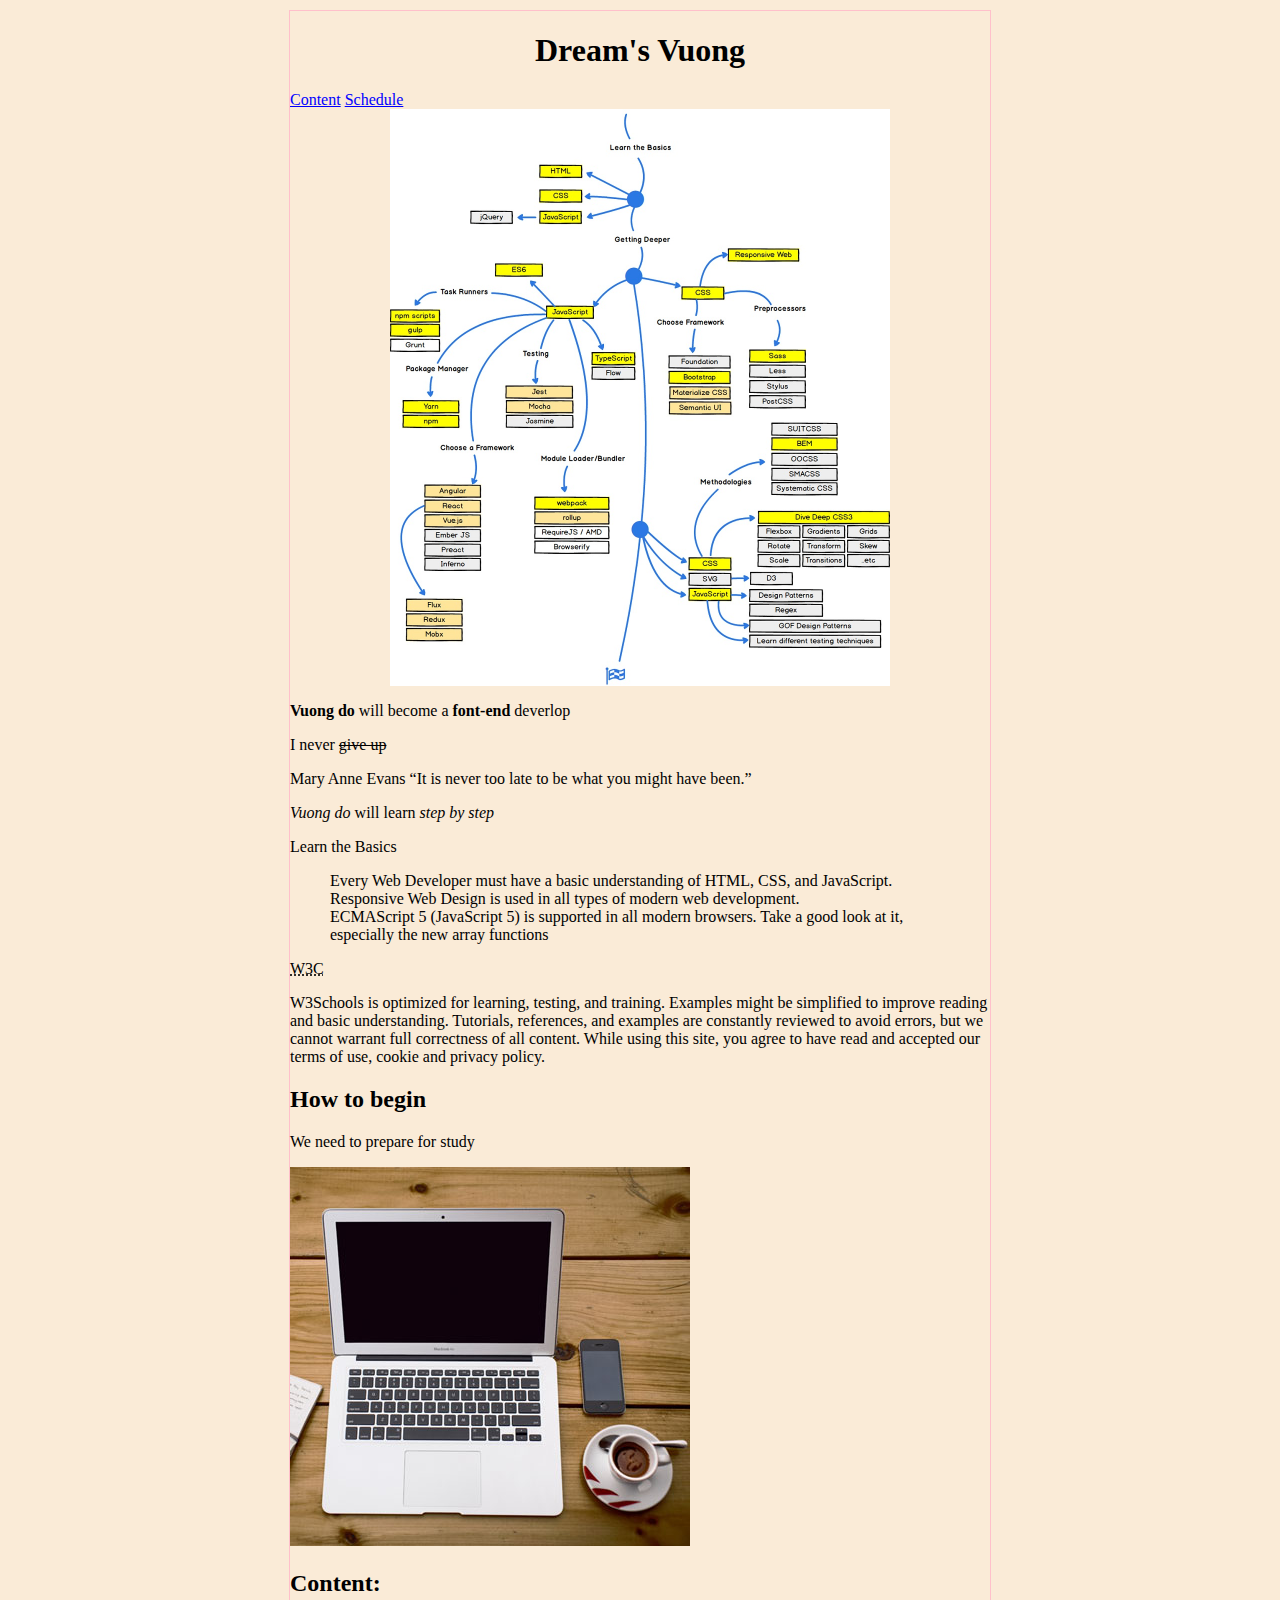
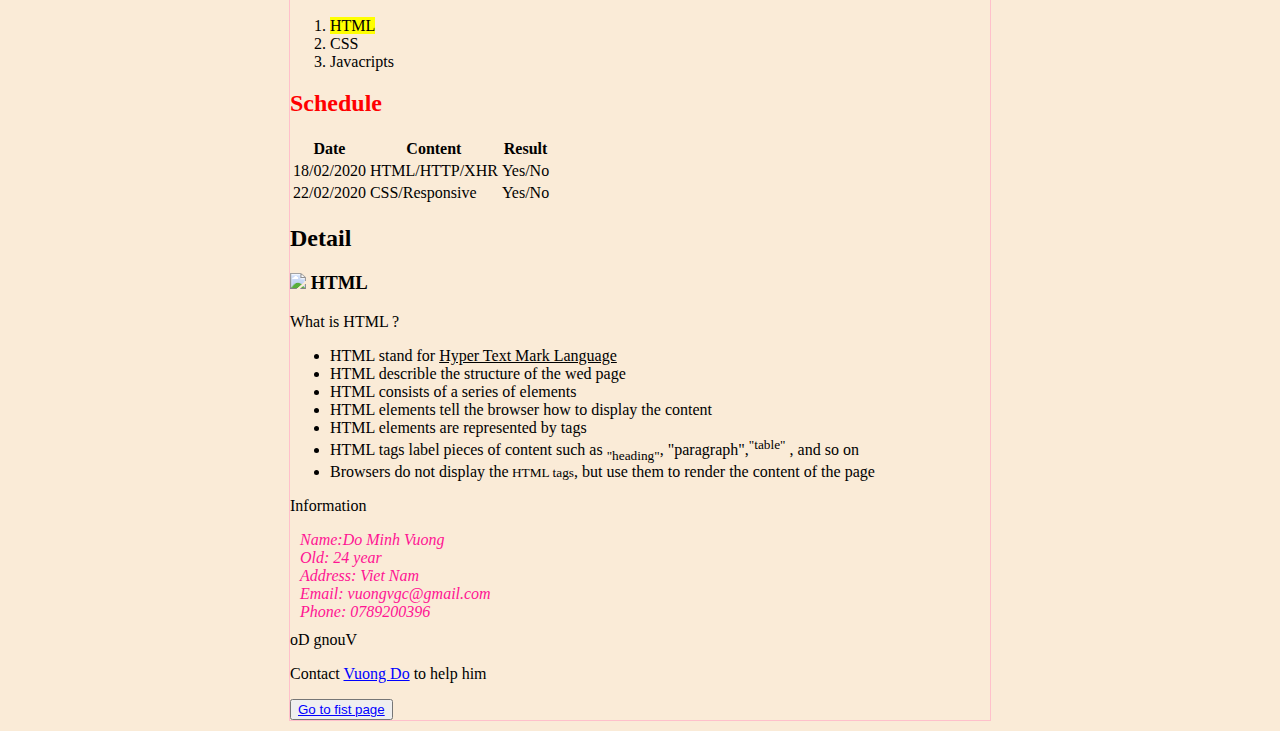
==== index.html @ c63f0928 "first commit" ====
<!DOCTYPE html>
<html lang="en">
    <head>
        <meta charset="utf-8">
        <title>Test site</title>
        <link href="styles/style.css" rel="stylesheet">
        <style>
            {
                h1 {
                    font-size:40px;
                }
            }
        </style>
    </head>
    <body>
        <h1 id=heading>Dream's Vuong</h1>
        <a href="#content">Content</a>
        <a href="#schedule">Schedule</a>
        <a href="https://www.w3schools.com/whatis/default.asp" target="_blank" title="Chart to become a dervelop">
            <img class="image" src="images/img_frontend.jpg" alt="chart to become a font-end deverlop"  > </a>
        <p><b>Vuong do</b> will become a <strong>font-end</strong> deverlop</p>
        <p> I never <del>give up</del></p>
        <p>Mary Anne Evans <q>It is never too late to be what you might have been.</q></p>
        <p><i>Vuong do</i> will learn <em>step by step</em></p>
        <p>Learn the Basics</p>
        <blockquote cite="https://www.freecodecamp.org/learn/responsive-web-design/basic-html-and-html5/">
        Every Web Developer must have a basic understanding of HTML, CSS, and JavaScript.<br>
        Responsive Web Design is used in all types of modern web development.<br>
        ECMAScript 5 (JavaScript 5) is supported in all modern browsers. Take a good look at it, especially the new array functions</blockquote>
        <p><abbr title="World Wide Wed">W3C</abbr></p>
        <p>W3Schools is optimized for learning, testing, and training. Examples might be simplified to improve reading and basic understanding. Tutorials, references, and examples are constantly reviewed to avoid errors, but we cannot warrant full correctness of all content. While using this site, you agree to have read and accepted our terms of use, cookie and privacy policy.</p>
    <h2>How to begin</h2>
    <p>We need to prepare for study</p>
    <img src="images/workplace.jpg" alt="work place" usemap="#workmap">
    <map name="workmap">
    <area shape="rect" coords="34,44,270,350" href="https://www.w3schools.com/html/computer.htm" alt="laptop">
    <area shape="rect" coords="290,172,333,250" href="https://www.w3schools.com/html/phone.htm">
    <area shape="circle" coords="337,300,44" href="https://www.w3schools.com/html/coffee.htm">
    </map>
    <h2 id="content">Content:</h2>
    <ol>
        <li><mark>HTML</mark></li>
        <li>CSS</li>
        <li>Javacripts</li>
    </ol>
    <h2 id="schedule" style="color:red">Schedule</h2>
    <table>
        <tr>
            <th>Date</th>
            <th>Content</th>
            <th>Result</th>
        </tr>
        <tr>
            <td>18/02/2020</td>
            <td>HTML/HTTP/XHR</td>
            <td>Yes/No</td>
        </tr>
        <tr>
            <td>22/02/2020</td>
            <td>CSS/Responsive</td>
            <td>Yes/No</td>
        </tr>
    </table>
    <h2 >Detail</h2>
        <h3> <img class="image-icon" src="https://www.w3schools.com/whatis/img_html.jpg"> HTML</h3>
            <!--talk about HTML-->
            <p>What is HTML ?</p> 
            <ul>
            <li>HTML stand for <ins>Hyper Text Mark Language</ins></li>
            <li>HTML describle the structure of the wed page</li>
            <li>HTML consists of a series of elements</li>
            <li>HTML elements tell the browser how to display the content</li>
            <li>HTML elements are represented by tags</li>
            <li>HTML tags label pieces of content such as <sub>"heading"</sub>, "paragraph",<sup>"table"</sup> , and so on</li>
            <li>Browsers do not display the<small> HTML tags</small>, but use them to render the content of the page
                                </li>
            </ul>
    <p>Information</p>
    <address id="information">
        Name:Do Minh Vuong <br>
        Old: 24 year <br>
        Address: Viet Nam <br>
        Email: vuongvgc@gmail.com <br>
        Phone: 0789200396 <br>
    </address>
    <bdo dir="rtl">Vuong Do</bdo>
    <p style="font-family:cursive">Contact <a target="_blank" href="https://www.facebook.com/vuongvgc">Vuong Do</a> to help him</p>
    
    <button><a href="#heading">Go to fist page</a> </button>
    </body>
</html>
---- styles/style.css ----
body
{
    background-color:antiquewhite;
    border: 1px pink solid;
    margin: 10px auto;
    width: 700px;
    
}
h1
{
    text-align: center
}
.image
{
    display: block;
    margin: 0px auto;
    width: 500px;
}
#information
{
color: deeppink;
margin: 10px;
}
a:link {
    color: blue;
}
a:active {
    color: red;
}
a:hover {
    color:green;
}
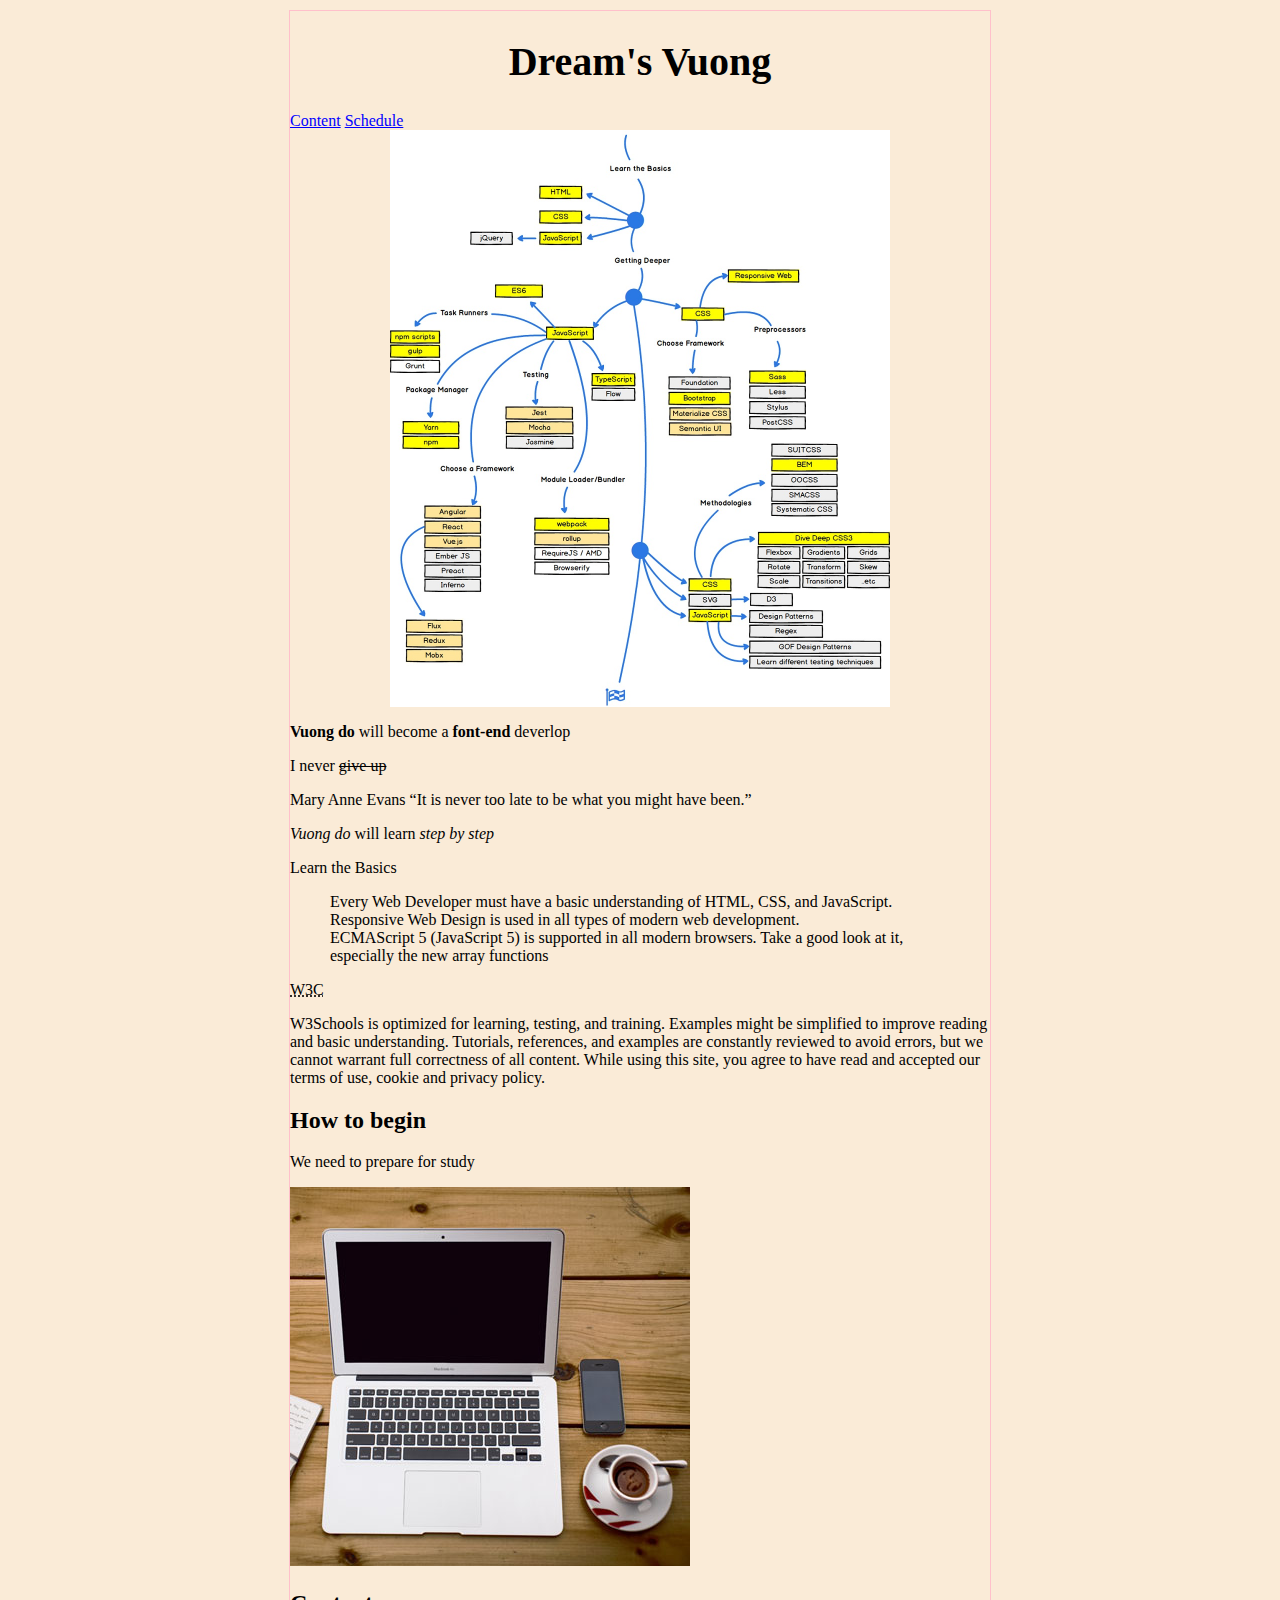
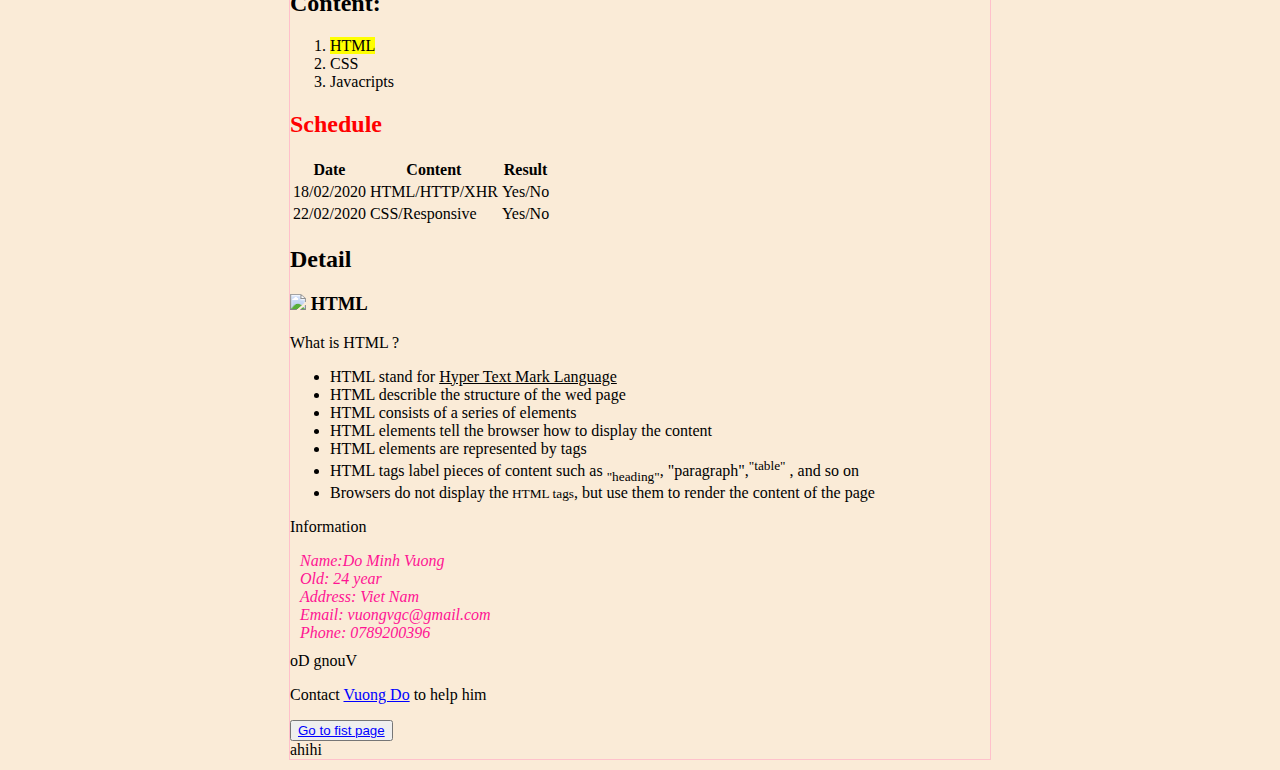
==== commit 95a86676: "refactor code" ====
--- a/index.html
+++ b/index.html
@@ -1,41 +1,45 @@
 <!DOCTYPE html>
 <html lang="en">
-    <head>
-        <meta charset="utf-8">
-        <title>Test site</title>
-        <link href="styles/style.css" rel="stylesheet">
-        <style>
-            {
-                h1 {
-                    font-size:40px;
-                }
-            }
-        </style>
-    </head>
-    <body>
-        <h1 id=heading>Dream's Vuong</h1>
-        <a href="#content">Content</a>
-        <a href="#schedule">Schedule</a>
-        <a href="https://www.w3schools.com/whatis/default.asp" target="_blank" title="Chart to become a dervelop">
-            <img class="image" src="images/img_frontend.jpg" alt="chart to become a font-end deverlop"  > </a>
-        <p><b>Vuong do</b> will become a <strong>font-end</strong> deverlop</p>
-        <p> I never <del>give up</del></p>
-        <p>Mary Anne Evans <q>It is never too late to be what you might have been.</q></p>
-        <p><i>Vuong do</i> will learn <em>step by step</em></p>
-        <p>Learn the Basics</p>
-        <blockquote cite="https://www.freecodecamp.org/learn/responsive-web-design/basic-html-and-html5/">
+
+<head>
+    <meta charset="utf-8">
+    <title>Test site</title>
+    <link href="styles/style.css" rel="stylesheet">
+    <style>
+        h1 {
+            font-size: 40px;
+        }
+    </style>
+</head>
+
+<body>
+    <h1 id=heading>Dream's Vuong</h1>
+    <a href="#content">Content</a>
+    <a href="#schedule">Schedule</a>
+    <a href="https://www.w3schools.com/whatis/default.asp" target="_blank" title="Chart to become a dervelop">
+        <img class="image" src="images/img_frontend.jpg" alt="chart to become a font-end deverlop"> </a>
+    <p><b>Vuong do</b> will become a <strong>font-end</strong> deverlop</p>
+    <p> I never <del>give up</del></p>
+    <p>Mary Anne Evans <q>It is never too late to be what you might have been.</q></p>
+    <p><i>Vuong do</i> will learn <em>step by step</em></p>
+    <p>Learn the Basics</p>
+    <blockquote cite="https://www.freecodecamp.org/learn/responsive-web-design/basic-html-and-html5/">
         Every Web Developer must have a basic understanding of HTML, CSS, and JavaScript.<br>
         Responsive Web Design is used in all types of modern web development.<br>
-        ECMAScript 5 (JavaScript 5) is supported in all modern browsers. Take a good look at it, especially the new array functions</blockquote>
-        <p><abbr title="World Wide Wed">W3C</abbr></p>
-        <p>W3Schools is optimized for learning, testing, and training. Examples might be simplified to improve reading and basic understanding. Tutorials, references, and examples are constantly reviewed to avoid errors, but we cannot warrant full correctness of all content. While using this site, you agree to have read and accepted our terms of use, cookie and privacy policy.</p>
+        ECMAScript 5 (JavaScript 5) is supported in all modern browsers. Take a good look at it, especially the new
+        array functions</blockquote>
+    <p><abbr title="World Wide Wed">W3C</abbr></p>
+    <p>W3Schools is optimized for learning, testing, and training. Examples might be simplified to improve reading and
+        basic understanding. Tutorials, references, and examples are constantly reviewed to avoid errors, but we cannot
+        warrant full correctness of all content. While using this site, you agree to have read and accepted our terms of
+        use, cookie and privacy policy.</p>
     <h2>How to begin</h2>
     <p>We need to prepare for study</p>
     <img src="images/workplace.jpg" alt="work place" usemap="#workmap">
     <map name="workmap">
-    <area shape="rect" coords="34,44,270,350" href="https://www.w3schools.com/html/computer.htm" alt="laptop">
-    <area shape="rect" coords="290,172,333,250" href="https://www.w3schools.com/html/phone.htm">
-    <area shape="circle" coords="337,300,44" href="https://www.w3schools.com/html/coffee.htm">
+        <area shape="rect" coords="34,44,270,350" href="https://www.w3schools.com/html/computer.htm" alt="laptop">
+        <area shape="rect" coords="290,172,333,250" href="https://www.w3schools.com/html/phone.htm">
+        <area shape="circle" coords="337,300,44" href="https://www.w3schools.com/html/coffee.htm">
     </map>
     <h2 id="content">Content:</h2>
     <ol>
@@ -55,26 +59,28 @@
             <td>HTML/HTTP/XHR</td>
             <td>Yes/No</td>
         </tr>
+
         <tr>
             <td>22/02/2020</td>
             <td>CSS/Responsive</td>
             <td>Yes/No</td>
         </tr>
     </table>
-    <h2 >Detail</h2>
-        <h3> <img class="image-icon" src="https://www.w3schools.com/whatis/img_html.jpg"> HTML</h3>
-            <!--talk about HTML-->
-            <p>What is HTML ?</p> 
-            <ul>
-            <li>HTML stand for <ins>Hyper Text Mark Language</ins></li>
-            <li>HTML describle the structure of the wed page</li>
-            <li>HTML consists of a series of elements</li>
-            <li>HTML elements tell the browser how to display the content</li>
-            <li>HTML elements are represented by tags</li>
-            <li>HTML tags label pieces of content such as <sub>"heading"</sub>, "paragraph",<sup>"table"</sup> , and so on</li>
-            <li>Browsers do not display the<small> HTML tags</small>, but use them to render the content of the page
-                                </li>
-            </ul>
+    <h2>Detail</h2>
+    <h3> <img class="image-icon" src="https://www.w3schools.com/whatis/img_html.jpg"> HTML</h3>
+    <!--talk about HTML-->
+    <p>What is HTML ?</p>
+    <ul>
+        <li>HTML stand for <ins>Hyper Text Mark Language</ins></li>
+        <li>HTML describle the structure of the wed page</li>
+        <li>HTML consists of a series of elements</li>
+        <li>HTML elements tell the browser how to display the content</li>
+        <li>HTML elements are represented by tags</li>
+        <li>HTML tags label pieces of content such as <sub>"heading"</sub>, "paragraph",<sup>"table"</sup> , and so on
+        </li>
+        <li>Browsers do not display the<small> HTML tags</small>, but use them to render the content of the page
+        </li>
+    </ul>
     <p>Information</p>
     <address id="information">
         Name:Do Minh Vuong <br>
@@ -84,8 +90,11 @@
         Phone: 0789200396 <br>
     </address>
     <bdo dir="rtl">Vuong Do</bdo>
-    <p style="font-family:cursive">Contact <a target="_blank" href="https://www.facebook.com/vuongvgc">Vuong Do</a> to help him</p>
-    
+    <p style="font-family:cursive">Contact <a target="_blank" href="https://www.facebook.com/vuongvgc">Vuong Do</a> to
+        help him</p>
+
     <button><a href="#heading">Go to fist page</a> </button>
-    </body>
+    <div>ahihi</div>
+</body>
+
 </html>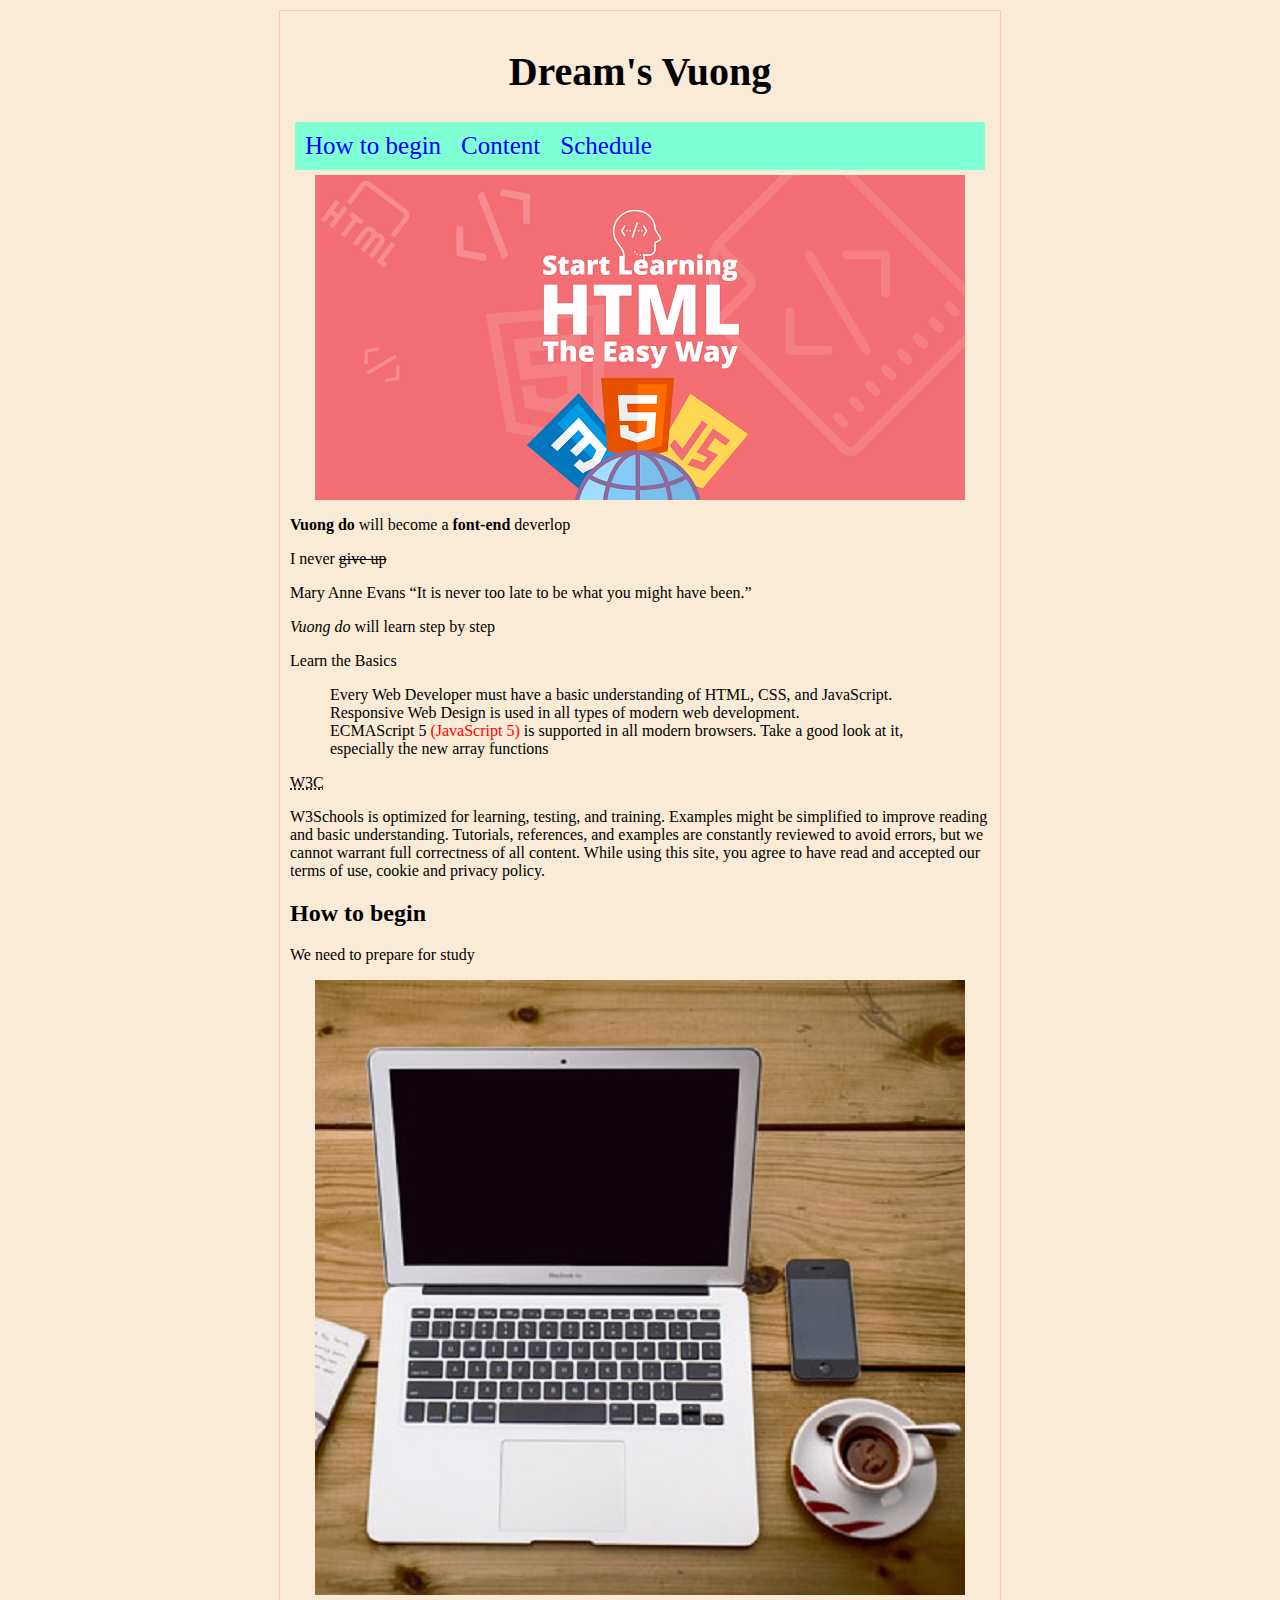
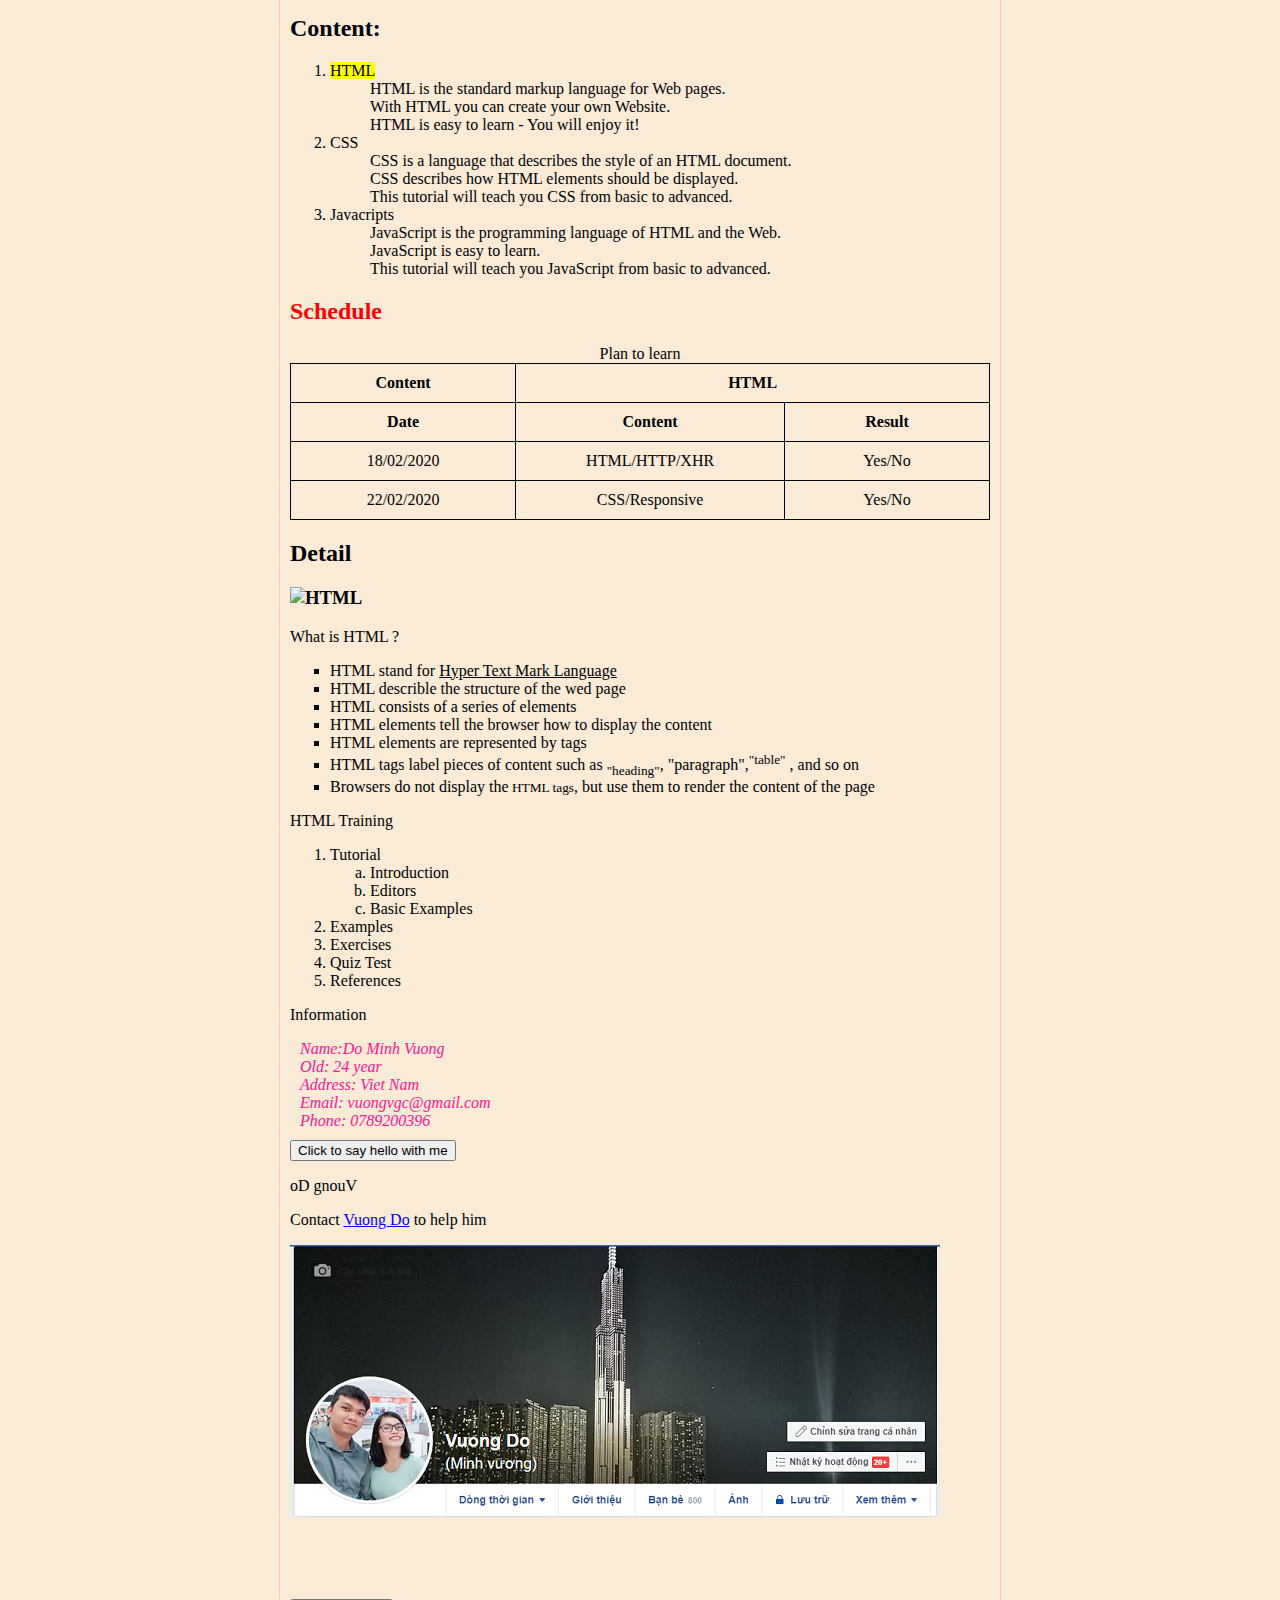
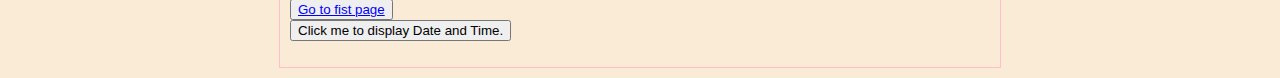
==== commit fcad65a5: "update about learn" ====
--- a/index.html
+++ b/index.html
@@ -2,7 +2,12 @@
 <html lang="en">
 
 <head>
+    <meta name="viewport" content="width=device-width, initial-scale=1.0">
     <meta charset="utf-8">
+    <meta name="description" content="Vuong Do begin to learn about HTML,CSS, Javacripts">
+    <meta name="keyworks" content="HTML,CSS,Javascrips">
+    <meta name="author" content="Vuong Do">
+    <meta http-equiv="refresh" content="3">
     <title>Test site</title>
     <link href="styles/style.css" rel="stylesheet">
     <style>
@@ -13,88 +18,153 @@
 </head>
 
 <body>
-    <h1 id=heading>Dream's Vuong</h1>
-    <a href="#content">Content</a>
-    <a href="#schedule">Schedule</a>
-    <a href="https://www.w3schools.com/whatis/default.asp" target="_blank" title="Chart to become a dervelop">
-        <img class="image" src="images/img_frontend.jpg" alt="chart to become a font-end deverlop"> </a>
-    <p><b>Vuong do</b> will become a <strong>font-end</strong> deverlop</p>
-    <p> I never <del>give up</del></p>
-    <p>Mary Anne Evans <q>It is never too late to be what you might have been.</q></p>
-    <p><i>Vuong do</i> will learn <em>step by step</em></p>
-    <p>Learn the Basics</p>
-    <blockquote cite="https://www.freecodecamp.org/learn/responsive-web-design/basic-html-and-html5/">
+    <div>
+        <h1 id=heading>Dream's Vuong</h1>
+    </div>
+    <div>
+        <ul class="list-bookmark">
+        <li><a href="#tools">How to begin</a></li>
+        <li><a href="#content">Content</a></li>
+        <li><a href="#schedule">Schedule</a></li>
+    </ul>
+    </div>
+    <div>
+        <a href="https://www.w3schools.com/whatis/default.asp" target="_blank" title="Chart to become a dervelop">
+        <img class="image" src="images/html.jpg" alt="chart to become a font-end deverlop"> </a>
+        <p><b>Vuong do</b> will become a <strong>font-end</strong> deverlop</p>
+        <p> I never <del>give up</del></p>
+        <p>Mary Anne Evans <q>It is never too late to be what you might have been.</q></p>
+        <p><i>Vuong do</i> will learn <m>step by step</m></p>
+    </div>
+    <div>
+        <p>Learn the Basics</p>
+        <blockquote cite="https://www.freecodecamp.org/learn/responsive-web-design/basic-html-and-html5/">
         Every Web Developer must have a basic understanding of HTML, CSS, and JavaScript.<br>
         Responsive Web Design is used in all types of modern web development.<br>
-        ECMAScript 5 (JavaScript 5) is supported in all modern browsers. Take a good look at it, especially the new
+        ECMAScript 5 <span>(JavaScript 5)</span> is supported in all modern browsers. Take a good look at it, especially the new
         array functions</blockquote>
-    <p><abbr title="World Wide Wed">W3C</abbr></p>
-    <p>W3Schools is optimized for learning, testing, and training. Examples might be simplified to improve reading and
-        basic understanding. Tutorials, references, and examples are constantly reviewed to avoid errors, but we cannot
-        warrant full correctness of all content. While using this site, you agree to have read and accepted our terms of
-        use, cookie and privacy policy.</p>
-    <h2>How to begin</h2>
-    <p>We need to prepare for study</p>
-    <img src="images/workplace.jpg" alt="work place" usemap="#workmap">
-    <map name="workmap">
-        <area shape="rect" coords="34,44,270,350" href="https://www.w3schools.com/html/computer.htm" alt="laptop">
-        <area shape="rect" coords="290,172,333,250" href="https://www.w3schools.com/html/phone.htm">
-        <area shape="circle" coords="337,300,44" href="https://www.w3schools.com/html/coffee.htm">
-    </map>
-    <h2 id="content">Content:</h2>
-    <ol>
-        <li><mark>HTML</mark></li>
-        <li>CSS</li>
-        <li>Javacripts</li>
-    </ol>
-    <h2 id="schedule" style="color:red">Schedule</h2>
-    <table>
-        <tr>
-            <th>Date</th>
-            <th>Content</th>
-            <th>Result</th>
-        </tr>
-        <tr>
-            <td>18/02/2020</td>
-            <td>HTML/HTTP/XHR</td>
-            <td>Yes/No</td>
-        </tr>
+    </div>
+    <div>
+        <p><abbr title="World Wide Wed">W3C</abbr></p>
+        <p>W3Schools is optimized for learning, testing, and training. Examples might be simplified to improve reading and
+            basic understanding. Tutorials, references, and examples are constantly reviewed to avoid errors, but we cannot
+            warrant full correctness of all content. While using this site, you agree to have read and accepted our terms of
+            use, cookie and privacy policy.</p>
+    </div>
+    <div>
+        <h2 id="tools">How to begin</h2>
+        <p>We need to prepare for study</p>
+        <img class="workimage"  src="images/workplace.jpg" alt="work place" usemap="#workmap">
+        <map name="workmap">
+            <area shape="rect" coords="54,67,443,561" title="Laptop" href="https://www.w3schools.com/html/computer.htm" alt="laptop">
+            <area shape="rect" coords="471,277,546,401" title="Smartphone" href="https://www.w3schools.com/html/phone.htm">
+            <area shape="circle" coords="547,484,75" title="coffee" href="https://www.w3schools.com/html/coffee.htm">
+        </map>
+    </div>
+    <div>
+        <h2 id="content">Content:</h2>
+        <ol type="1">
+            <li><mark>HTML</mark> 
+                <dd>HTML is the standard markup language for Web pages.</dd>
+                <dd>With HTML you can create your own Website.</dd>
+                <dd>HTML is easy to learn - You will enjoy it!</dd>
+             </li>
+            <li>CSS
+                <dd>CSS is a language that describes the style of an HTML document.</dd>
+                <dd>
+                    CSS describes how HTML elements should be displayed.</dd>
+                <dd>
+            This tutorial will teach you CSS from basic to advanced.</dd>
+            </li>
+            <li>Javacripts
+                <dd>JavaScript is the programming language of HTML and the Web.</dd>
+                <dd>JavaScript is easy to learn.</dd>
+                <dd>This tutorial will teach you JavaScript from basic to advanced.</dd>
+            </li>
+        </ol>
+    </div>
+    <div>
+        <h2 id="schedule" style="color:red">Schedule</h2>
+        <table>
+        <caption>Plan to learn</caption>
+            <tr>
+                <th>Content</th>
+                <th colspan="2">HTML</th>
+            </tr>
+            <tr>
+                <th>Date</th>
+                <th>Content</th>
+                <th>Result</th>
+            </tr>
+            <tr>
+                <td>18/02/2020</td>
+                <td>HTML/HTTP/XHR</td>
+                <td>Yes/No</td>
+            </tr>
 
-        <tr>
-            <td>22/02/2020</td>
-            <td>CSS/Responsive</td>
-            <td>Yes/No</td>
-        </tr>
-    </table>
-    <h2>Detail</h2>
-    <h3> <img class="image-icon" src="https://www.w3schools.com/whatis/img_html.jpg"> HTML</h3>
+            <tr>
+                <td>22/02/2020</td>
+                <td>CSS/Responsive</td>
+                <td>Yes/No</td>
+            </tr>
+        </table>
+    </div>
+    <div>
+        <h2>Detail</h2>
+        <h3> <img class="image-icon" src="https://www.w3schools.com/whatis/img_html.jpg"> HTML</h3>
     <!--talk about HTML-->
-    <p>What is HTML ?</p>
-    <ul>
-        <li>HTML stand for <ins>Hyper Text Mark Language</ins></li>
-        <li>HTML describle the structure of the wed page</li>
-        <li>HTML consists of a series of elements</li>
-        <li>HTML elements tell the browser how to display the content</li>
-        <li>HTML elements are represented by tags</li>
-        <li>HTML tags label pieces of content such as <sub>"heading"</sub>, "paragraph",<sup>"table"</sup> , and so on
-        </li>
-        <li>Browsers do not display the<small> HTML tags</small>, but use them to render the content of the page
-        </li>
-    </ul>
-    <p>Information</p>
-    <address id="information">
-        Name:Do Minh Vuong <br>
-        Old: 24 year <br>
-        Address: Viet Nam <br>
-        Email: vuongvgc@gmail.com <br>
-        Phone: 0789200396 <br>
-    </address>
-    <bdo dir="rtl">Vuong Do</bdo>
-    <p style="font-family:cursive">Contact <a target="_blank" href="https://www.facebook.com/vuongvgc">Vuong Do</a> to
-        help him</p>
-
+        <p>What is HTML ?</p>
+        <ul>
+            <li>HTML stand for <ins>Hyper Text Mark Language</ins></li>
+            <li>HTML describle the structure of the wed page</li>
+            <li>HTML consists of a series of elements</li>
+            <li>HTML elements tell the browser how to display the content</li>
+            <li>HTML elements are represented by tags</li>
+            <li>HTML tags label pieces of content such as <sub>"heading"</sub>, "paragraph",<sup>"table"</sup> , and so on
+                </li>
+            <li>Browsers do not display the<small> HTML tags</small>, but use them to render the content of the page
+                </li>
+        </ul>
+    </div>
+    <div>
+        <p>HTML Training</p>
+        <ol type="1">
+            <li>Tutorial
+                <ol type="a">
+                    <li>Introduction</li>
+                    <li>Editors</li>
+                    <li>Basic Examples</li>
+                </ol>
+            </li>
+            <li>Examples</li>
+            <li>Exercises</li>
+            <li>Quiz Test</li>
+            <li>References</li>
+        </ol>
+    </div> 
+    <div>   
+        <p>Information</p>
+        <address id="information">
+            Name:Do Minh Vuong <br>
+            Old: 24 year <br>
+            Address: Viet Nam <br>
+            Email: vuongvgc@gmail.com <br>
+            Phone: 0789200396 <br>
+        </address>
+        <button type="button" onclick="myFunction()">Click to say hello with me</button>
+        <p id="namevuongdo"></p>
+        <bdo dir="rtl">Vuong Do</bdo>
+        <p style="font-family:cursive">Contact <a target="vuongdo" href="https://www.facebook.com/vuongvgc">Vuong Do</a> to
+            help him</p>
+        <iframe src="images/facebook.jpg" name="vuongdo">Facebook Vuong Do</iframe>
+    </div>
     <button><a href="#heading">Go to fist page</a> </button>
-    <div>ahihi</div>
+    <br>
+    <button type="button"
+onclick="document.getElementById('demo').innerHTML = Date()">
+Click me to display Date and Time.</button>
+    <p id="demo"></p>
+    <script src="scripts/script.js"></script
 </body>
 
 </html>--- a/styles/style.css
+++ b/styles/style.css
@@ -1,20 +1,22 @@
 body
 {
+   
     background-color:antiquewhite;
     border: 1px pink solid;
     margin: 10px auto;
     width: 700px;
+    padding: 10px;
     
 }
-h1
+#heading
 {
-    text-align: center
+text-align: center;
 }
 .image
 {
     display: block;
     margin: 0px auto;
-    width: 500px;
+    width: 650px;
 }
 #information
 {
@@ -29,4 +31,62 @@
 }
 a:hover {
     color:green;
+}
+.image-icon{
+    float: left;
+    width:15px;
+}
+.workimage
+{
+    display: block;
+    margin: 0px auto;
+
+}
+table, th ,td
+{
+border: 1px solid black;
+border-collapse: collapse;
+padding: 10px;
+width: 700px;
+text-align: center;
+}
+ul
+{
+list-style-type: square;
+}
+
+.list-bookmark
+{
+list-style-type: none;
+margin: 5px;
+padding: 0px;
+overflow: hidden;
+background-color:aquamarine;
+font-size: 25px;
+}
+.list-bookmark li
+{
+float: left;
+}
+.list-bookmark li a
+{
+padding: 10px;
+display: block;
+text-align: center;
+text-decoration: none;
+}
+.list-bookmark li a:hover
+{
+background-color:aqua;
+}
+span
+{
+color: red;
+}
+iframe
+{
+height:350px;
+width: 100%;
+padding: 0px;
+border: none;
 }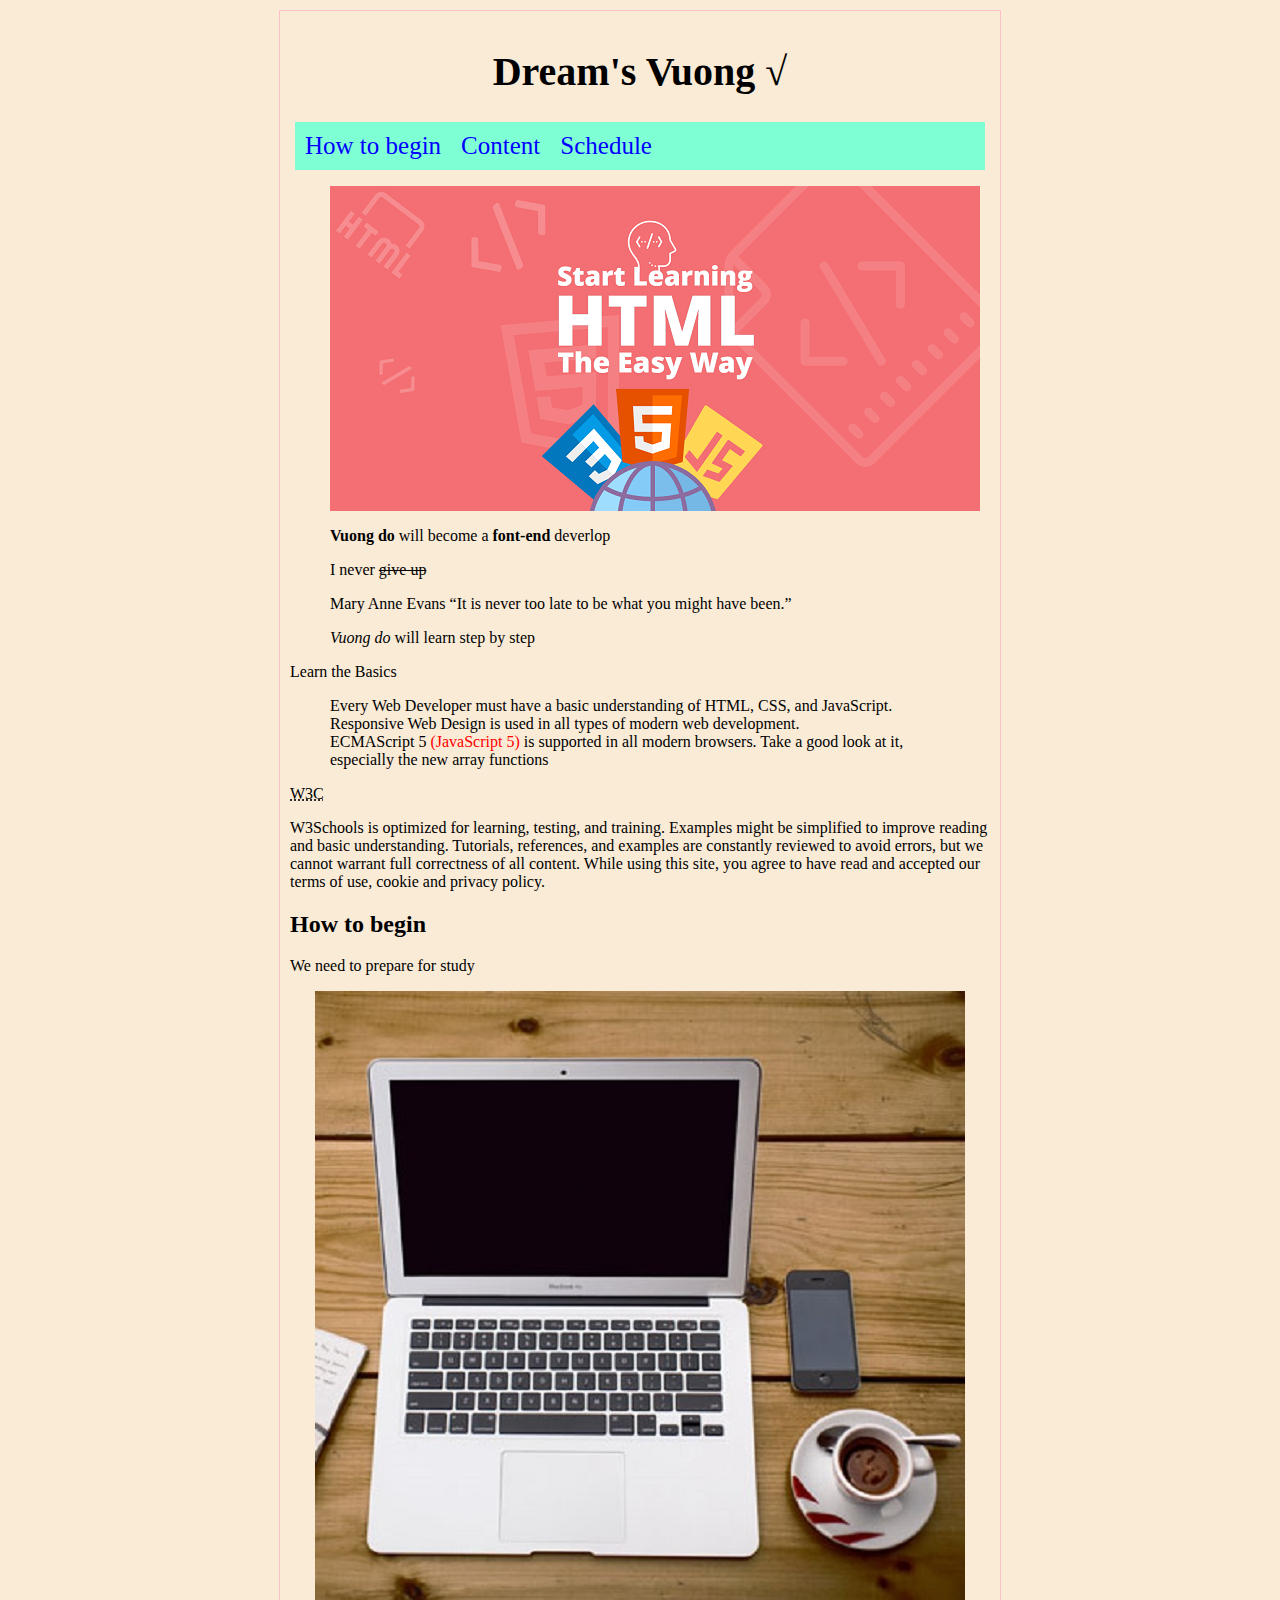
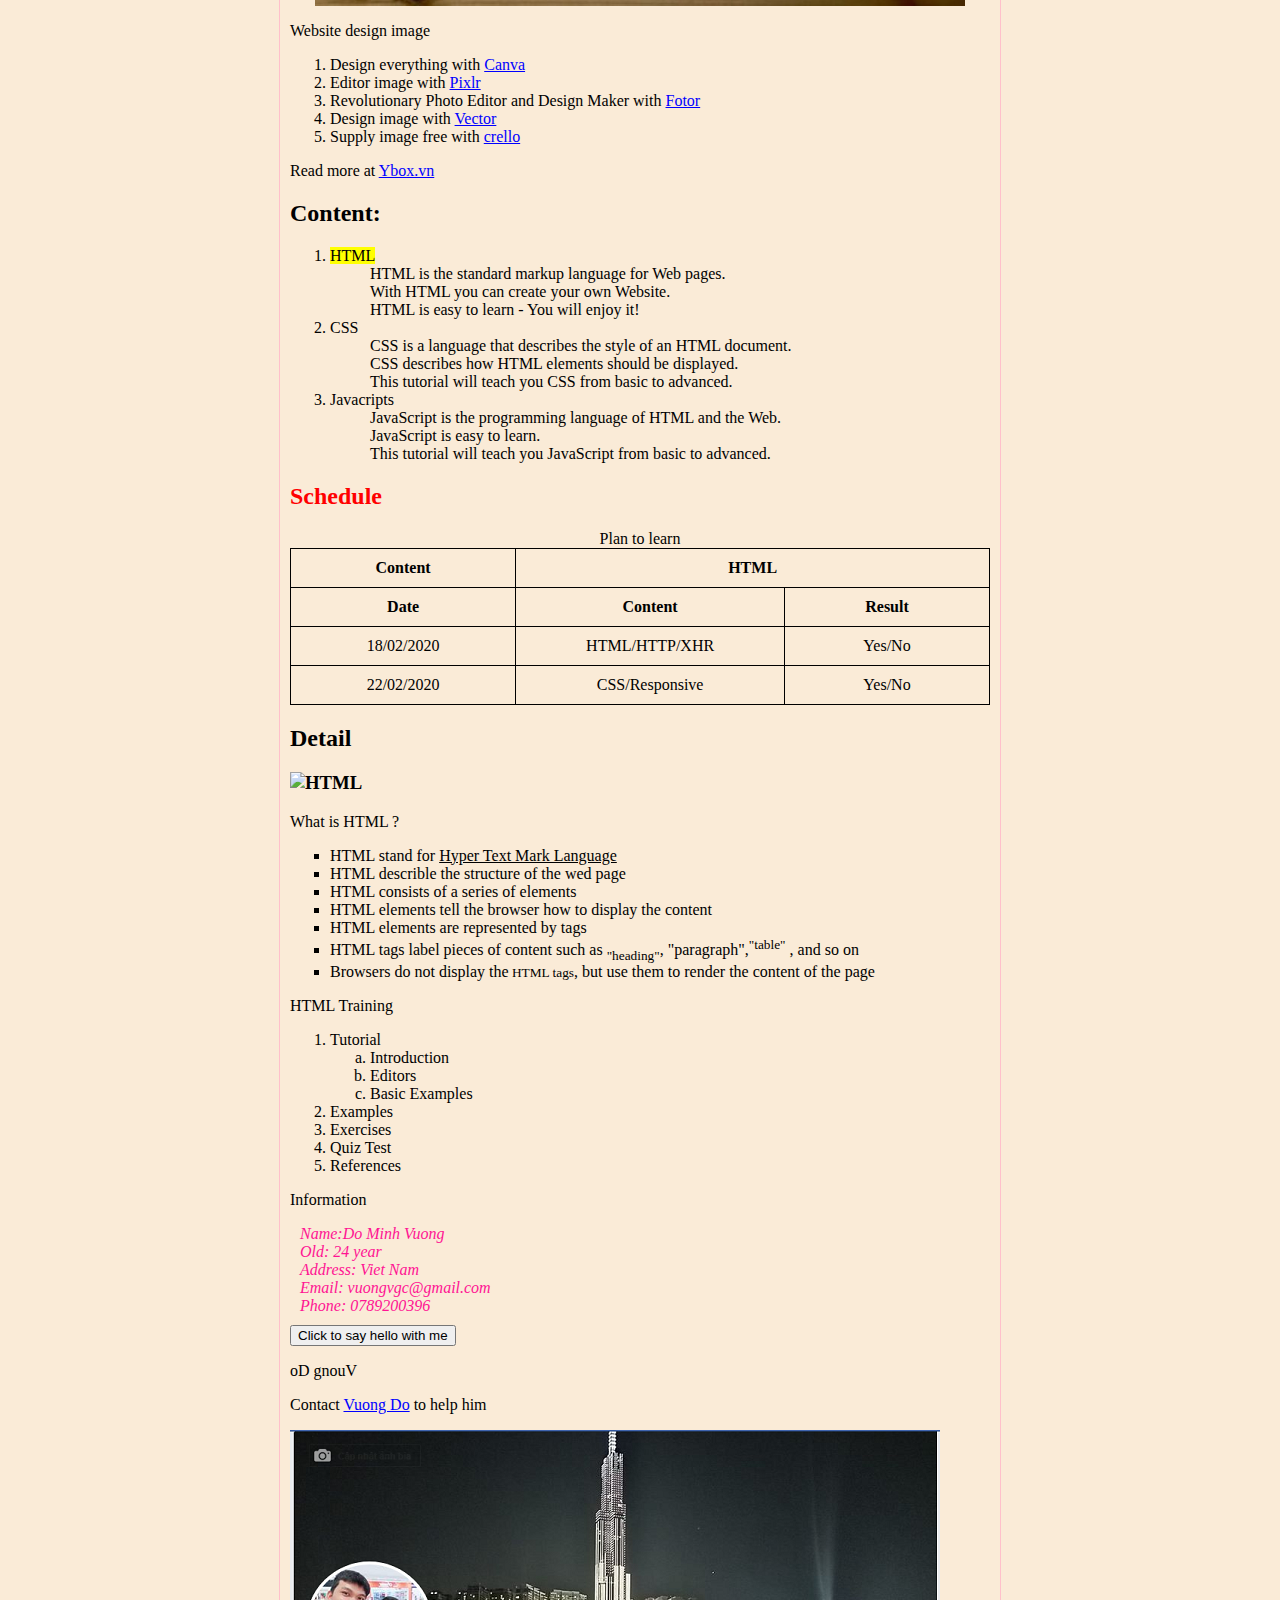
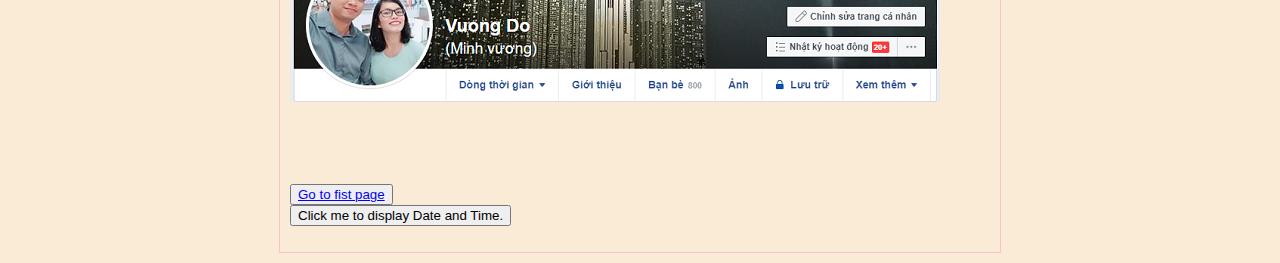
==== commit f2256373: "Learn about form" ====
--- a/index.html
+++ b/index.html
@@ -7,7 +7,7 @@
     <meta name="description" content="Vuong Do begin to learn about HTML,CSS, Javacripts">
     <meta name="keyworks" content="HTML,CSS,Javascrips">
     <meta name="author" content="Vuong Do">
-    <meta http-equiv="refresh" content="3">
+   <!-- <meta http-equiv="refresh" content="3">-->
     <title>Test site</title>
     <link href="styles/style.css" rel="stylesheet">
     <style>
@@ -18,39 +18,39 @@
 </head>
 
 <body>
-    <div>
-        <h1 id=heading>Dream's Vuong</h1>
-    </div>
-    <div>
+    <header>
+        <h1 id=heading>Dream's Vuong &radic;</h1>
+    </header>
+    <nav>
         <ul class="list-bookmark">
         <li><a href="#tools">How to begin</a></li>
         <li><a href="#content">Content</a></li>
         <li><a href="#schedule">Schedule</a></li>
     </ul>
-    </div>
-    <div>
+    </nav>
+    <figure>
         <a href="https://www.w3schools.com/whatis/default.asp" target="_blank" title="Chart to become a dervelop">
         <img class="image" src="images/html.jpg" alt="chart to become a font-end deverlop"> </a>
         <p><b>Vuong do</b> will become a <strong>font-end</strong> deverlop</p>
         <p> I never <del>give up</del></p>
         <p>Mary Anne Evans <q>It is never too late to be what you might have been.</q></p>
         <p><i>Vuong do</i> will learn <m>step by step</m></p>
-    </div>
-    <div>
+    </figure>
+    <section>
         <p>Learn the Basics</p>
         <blockquote cite="https://www.freecodecamp.org/learn/responsive-web-design/basic-html-and-html5/">
         Every Web Developer must have a basic understanding of HTML, CSS, and JavaScript.<br>
         Responsive Web Design is used in all types of modern web development.<br>
         ECMAScript 5 <span>(JavaScript 5)</span> is supported in all modern browsers. Take a good look at it, especially the new
         array functions</blockquote>
-    </div>
-    <div>
+    </section>
+    <section>
         <p><abbr title="World Wide Wed">W3C</abbr></p>
         <p>W3Schools is optimized for learning, testing, and training. Examples might be simplified to improve reading and
             basic understanding. Tutorials, references, and examples are constantly reviewed to avoid errors, but we cannot
             warrant full correctness of all content. While using this site, you agree to have read and accepted our terms of
             use, cookie and privacy policy.</p>
-    </div>
+    </section>
     <div>
         <h2 id="tools">How to begin</h2>
         <p>We need to prepare for study</p>
@@ -60,6 +60,15 @@
             <area shape="rect" coords="471,277,546,401" title="Smartphone" href="https://www.w3schools.com/html/phone.htm">
             <area shape="circle" coords="547,484,75" title="coffee" href="https://www.w3schools.com/html/coffee.htm">
         </map>
+        <p>Website design image </p>
+        <ol>
+        <li>Design everything with <a href="https://www.canva.com/">Canva</a></li>
+        <li>Editor image with <a href="https://pixlr.com/">Pixlr</a></li>
+        <li>Revolutionary Photo Editor and Design Maker with <a href="https://www.fotor.com/">Fotor</a></li>
+        <li>Design image with <a href="https://vectr.com/">Vector</a></li>
+        <li>Supply image free with <a href="https://crello.com/">crello</a></li>
+        </ol>
+        <p>Read more at <a href="https://ybox.vn/ky-nang/khong-can-biet-photoshop-van-co-the-bien-viec-thiet-ke-do-hoa-tro-nen-don-gian-khong-ngo-voi-5-cong-cu-sau-5aea4f6482cf744bb550df58?fbclid=IwAR1ysrKtbPfM1dp4it_yeq5DZfFHSOF8eGxZ1Cpi6FLwJSOV2muvqS5dkzc">Ybox.vn</a></p>
     </div>
     <div>
         <h2 id="content">Content:</h2>
@@ -142,6 +151,7 @@
             <li>References</li>
         </ol>
     </div> 
+    <footer>
     <div>   
         <p>Information</p>
         <address id="information">
@@ -164,6 +174,7 @@
 onclick="document.getElementById('demo').innerHTML = Date()">
 Click me to display Date and Time.</button>
     <p id="demo"></p>
+    </footer>
     <script src="scripts/script.js"></script
 </body>
 
